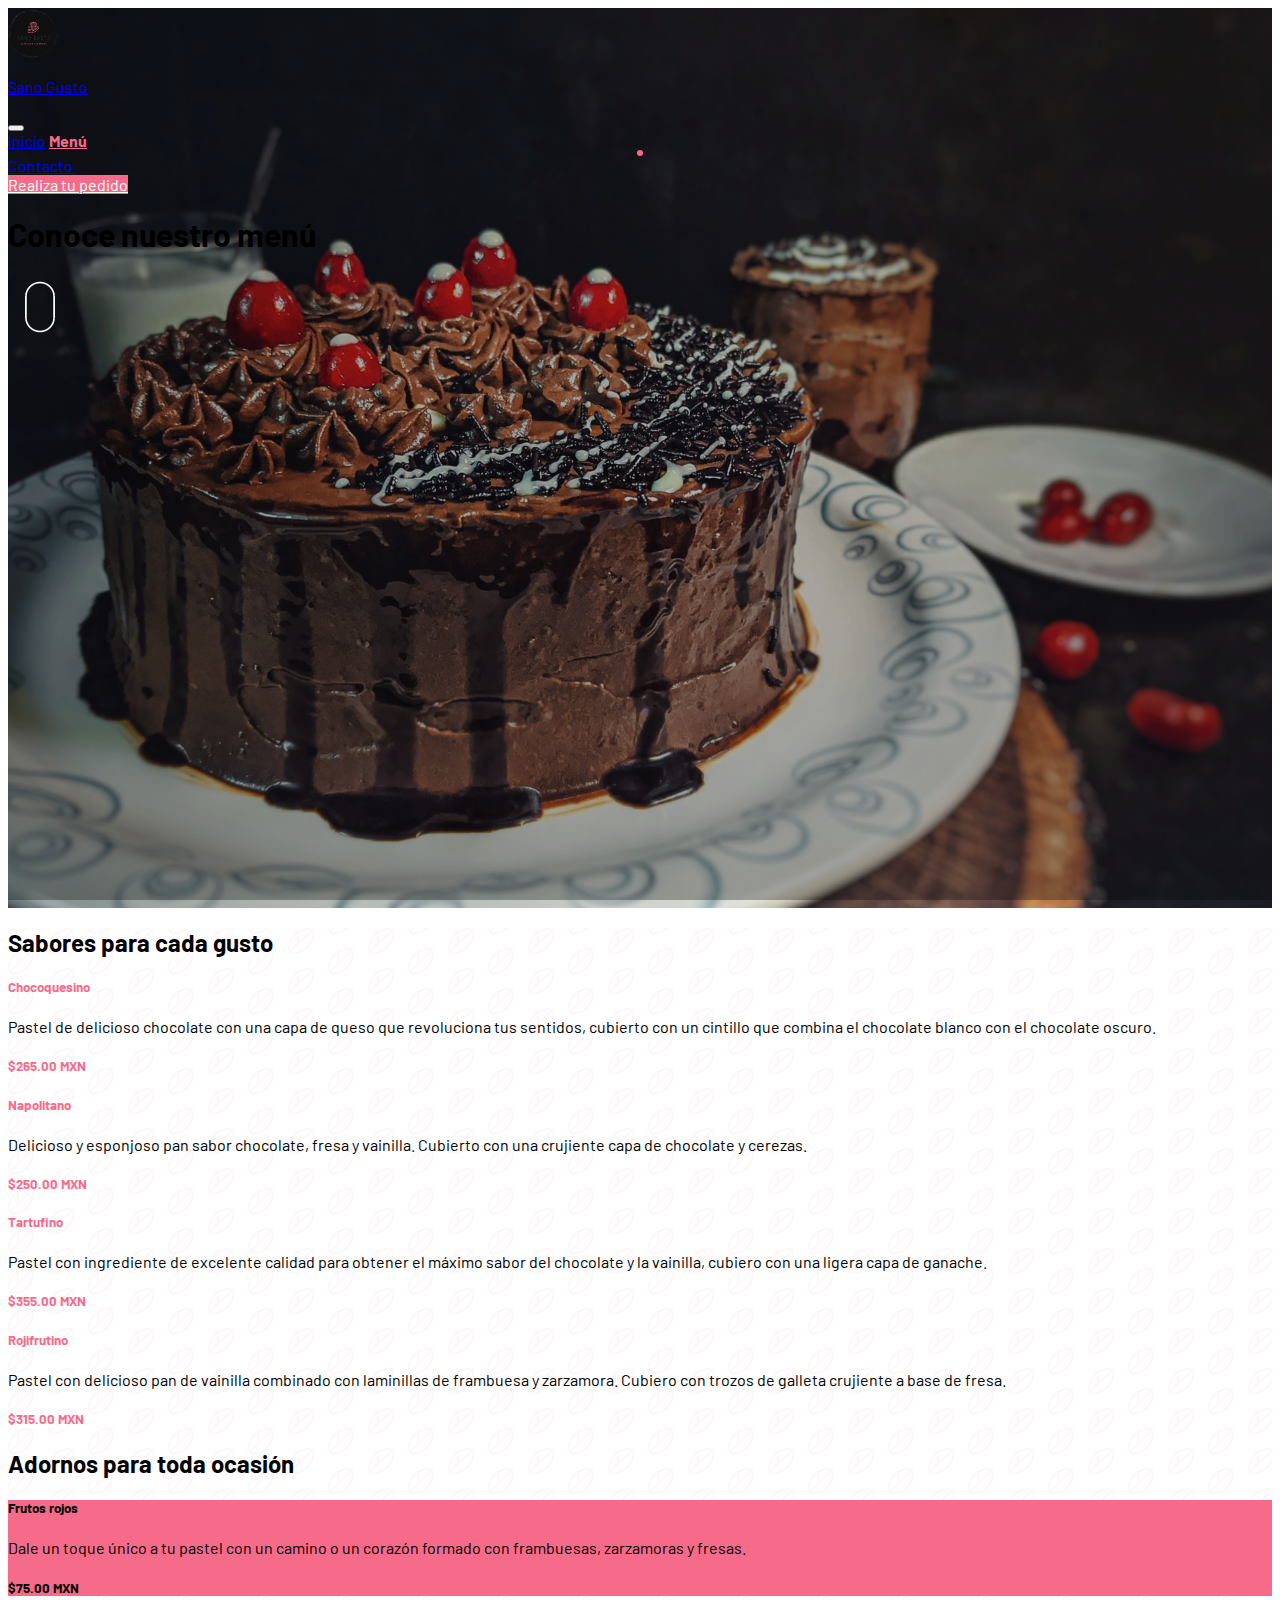
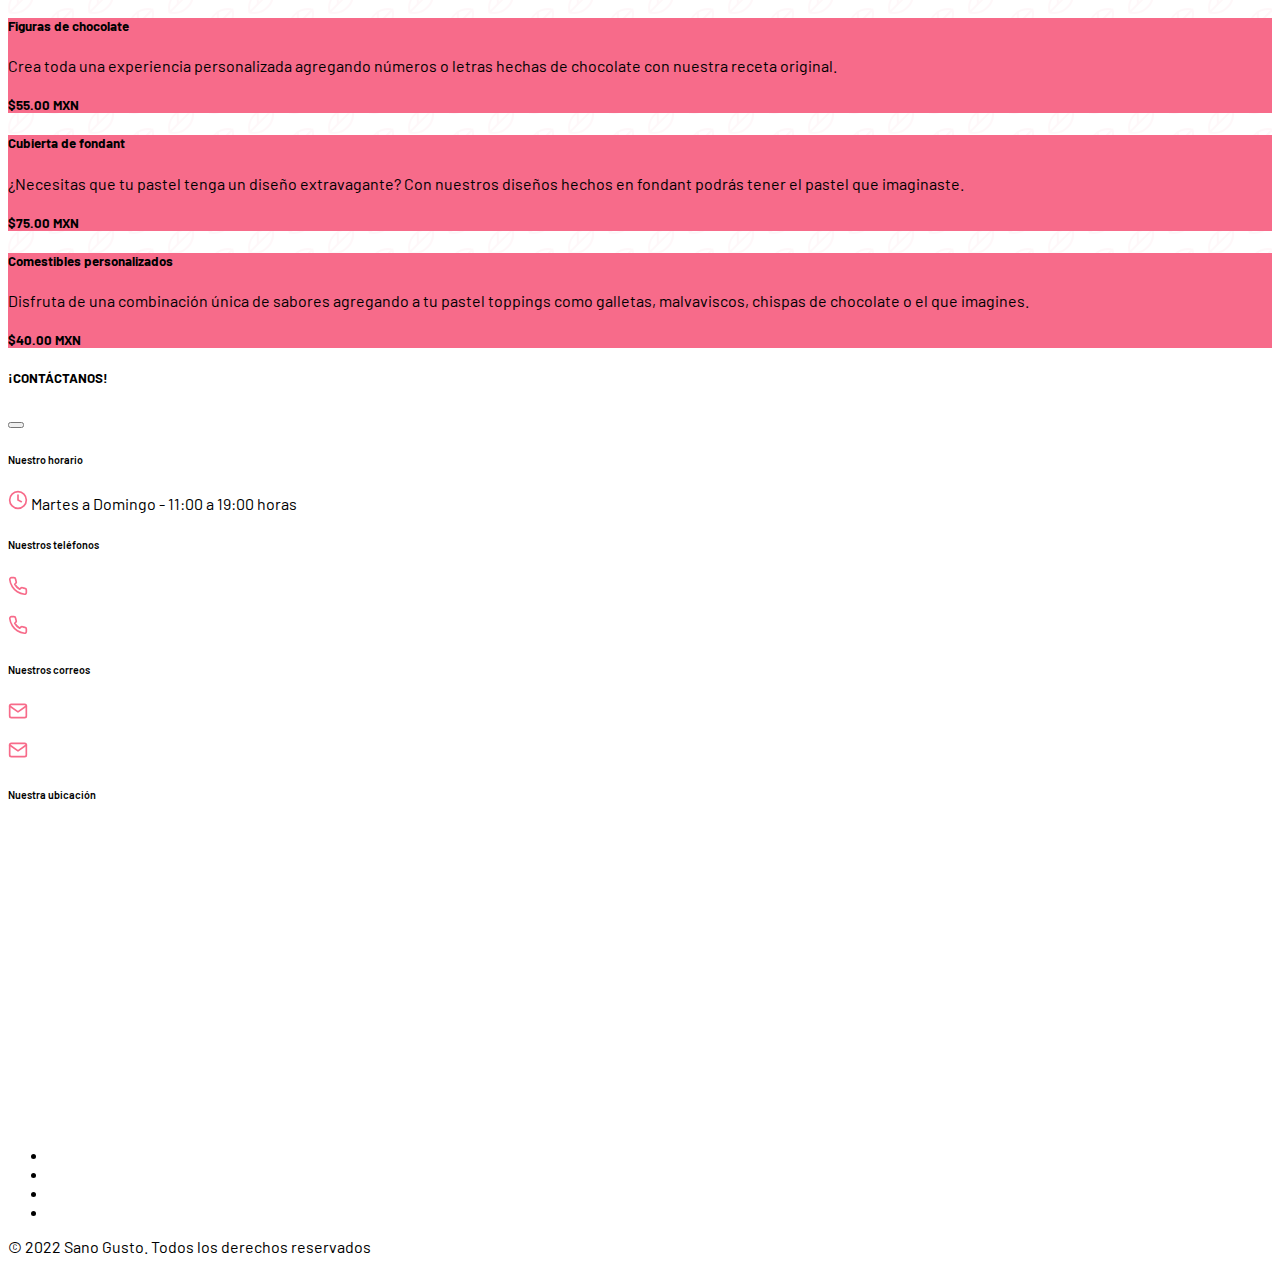
==== sano-gusto-web/menu.html @ 8782f6ae "Cargo de sitio para el cliente" ====
<!doctype html>
<html lang="es-MX">
	<head>
		<!-- Required meta tags -->
		<meta charset="utf-8">
		<meta name="viewport" content="width=device-width, initial-scale=1">
		<!-- Bootstrap CSS -->
		<link href="https://cdn.jsdelivr.net/npm/bootstrap@5.1.3/dist/css/bootstrap.min.css" rel="stylesheet" integrity="sha384-1BmE4kWBq78iYhFldvKuhfTAU6auU8tT94WrHftjDbrCEXSU1oBoqyl2QvZ6jIW3" crossorigin="anonymous">

		<!-- Google Fonts -->
		<link rel="preconnect" href="https://fonts.googleapis.com">
		<link rel="preconnect" href="https://fonts.gstatic.com" crossorigin>
		<link href="https://fonts.googleapis.com/css2?family=Barlow:wght@100;200;300;400;500;600;700;800;900&display=swap" rel="stylesheet">

		<link rel="shortcut icon" href="assets/img/logo-sano-gusto-transparente.png" type="image/x-icon">
		<link rel="stylesheet" href="assets/css/styles.css">
		<title>Menú | Sano Gusto</title>
	</head>
	<body>
		<header id="header-menu">
			<nav class="navbar navbar-expand-lg navbar-dark bg-transparent">
				<div class="container">
					<a class="navbar-brand" href="#">
						<img src="assets/img/logo-sano-gusto-transparente.png" alt="Logo Sano Gusto" height="50px" class="d-inline-block">
						<p class="d-inline-block mt-3 ms-3">Sano Gusto</p>
					</a>
					<button class="navbar-toggler" type="button" data-bs-toggle="collapse" data-bs-target="#navbarNav" aria-controls="navbarNav" aria-expanded="false" aria-label="Toggle navigation">
						<span class="navbar-toggler-icon"></span>
					</button>
					<div class="collapse navbar-collapse justify-content-between" id="navbarNav">
						<div class="navbar-nav">
							<a class="nav-link text-white" aria-current="page" href="index.html">Inicio</a>
							<a class="nav-link active" href="#">
								Menú
								<div class="link-dot"></div>
							</a>
							<a class="nav-link text-white" data-bs-toggle="offcanvas" href="#offcanvasExample">Contacto</a>
						</div>
						<a class="nav-link btn btn-rosa" href="pedido.html">Realiza tu pedido</a>
					</div>
				</div>
			</nav>
			
			<div class="container d-flex flex-column justify-content-center align-items-center h-75">
				<h1 class="display-1 text-uppercase fw-bold text-center text-white mb-5 pb-5">Conoce nuestro menú</h1>
				<img src="./assets/img/inicio/scroll-down-blanco.webp" alt="Scroll down">
			</div> <!-- d-flex -->
		</header>

		<main class="pattern-main pb-4">
			<div class="container">
				<h2 class="text-center text-uppercase py-5">Sabores para cada gusto</h2>
				<div class="row">
					<div class="col-12 col-lg-8 offset-lg-2 mb-3 px-4 px-lg-0">
						<div class="row p-4 bg-black bg-gradient rounded shadow">
							<div class="col-12 col-lg-10">
								<h5 class="text-uppercase text-rosa">Chocoquesino</h5>
								<p class="text-white mb-0">Pastel de delicioso chocolate con una capa de queso que revoluciona tus sentidos, cubierto con un cintillo que combina el chocolate blanco con el chocolate oscuro.</p>
							</div> <!-- col-12 col-lg-10 -->
							<div class="col-12 col-lg-2 d-flex justify-content-center align-items-center">
								<h5 class="text-rosa mb-0">$265.00 MXN</h5>
							</div> <!-- col-12 col-lg-2 -->
						</div> <!-- row p-4 bg-black bg-gradient rounded shadow -->
					</div> <!-- col-12 card border rounded shadow -->

					<div class="col-12 col-lg-8 offset-lg-2 mb-3 px-4 px-lg-0">
						<div class="row p-4 bg-black bg-gradient rounded shadow">
							<div class="col-12 col-lg-10">
								<h5 class="text-uppercase text-rosa">Napolitano</h5>
								<p class="text-white mb-0">Delicioso y esponjoso pan sabor chocolate, fresa y vainilla. Cubierto con una crujiente capa de chocolate y cerezas.</p>
							</div> <!-- col-12 col-lg-10 -->
							<div class="col-12 col-lg-2 d-flex justify-content-center align-items-center">
								<h5 class="text-rosa mb-0">$250.00 MXN</h5>
							</div> <!-- col-12 col-lg-2 -->
						</div> <!-- row p-4 bg-black bg-gradient rounded shadow -->
					</div> <!-- col-12 card border rounded shadow -->

					<div class="col-12 col-lg-8 offset-lg-2 mb-3 px-4 px-lg-0">
						<div class="row p-4 bg-black bg-gradient rounded shadow">
							<div class="col-12 col-lg-10">
								<h5 class="text-uppercase text-rosa">Tartufino</h5>
								<p class="text-white mb-0">Pastel con ingrediente de excelente calidad para obtener el máximo sabor del chocolate y la vainilla, cubiero con una ligera capa de ganache.</p>
							</div> <!-- col-12 col-lg-10 -->
							<div class="col-12 col-lg-2 d-flex justify-content-center align-items-center">
								<h5 class="text-rosa mb-0">$355.00 MXN</h5>
							</div> <!-- col-12 col-lg-2 -->
						</div> <!-- row p-4 bg-black bg-gradient rounded shadow -->
					</div> <!-- col-12 card border rounded shadow -->

					<div class="col-12 col-lg-8 offset-lg-2 mb-3 px-4 px-lg-0">
						<div class="row p-4 bg-black bg-gradient rounded shadow">
							<div class="col-12 col-lg-10">
								<h5 class="text-uppercase text-rosa">Rojifrutino</h5>
								<p class="text-white mb-0">Pastel con delicioso pan de vainilla combinado con laminillas de frambuesa y zarzamora. Cubiero con trozos de galleta crujiente a base de fresa.</p>
							</div> <!-- col-12 col-lg-10 -->
							<div class="col-12 col-lg-2 d-flex justify-content-center align-items-center">
								<h5 class="text-rosa mb-0">$315.00 MXN</h5>
							</div> <!-- col-12 col-lg-2 -->
						</div> <!-- row p-4 bg-black bg-gradient rounded shadow -->
					</div> <!-- col-12 card border rounded shadow -->
				</div> <!-- row -->

				<h2 class="text-center text-uppercase py-5">Adornos para toda ocasión</h2>
				<div class="row">
					<div class="col-12 col-lg-8 offset-lg-2 mb-3 px-4 px-lg-0">
						<div class="row p-4 bg-rosa bg-gradient rounded shadow">
							<div class="col-12 col-lg-10">
								<h5 class="text-uppercase text-black-50">Frutos rojos</h5>
								<p class="text-white mb-0">Dale un toque único a tu pastel con un camino o un corazón formado con frambuesas, zarzamoras y fresas.</p>
							</div> <!-- col-12 col-lg-10 -->
							<div class="col-12 col-lg-2 d-flex justify-content-center align-items-center">
								<h5 class="text-black-50 mb-0">$75.00 MXN</h5>
							</div> <!-- col-12 col-lg-2 -->
						</div> <!-- row p-4 bg-rosa bg-gradient rounded shadow -->
					</div> <!-- col-12 card border rounded shadow -->

					<div class="col-12 col-lg-8 offset-lg-2 mb-3 px-4 px-lg-0">
						<div class="row p-4 bg-rosa bg-gradient rounded shadow">
							<div class="col-12 col-lg-10">
								<h5 class="text-uppercase text-black-50">Figuras de chocolate</h5>
								<p class="text-white mb-0">Crea toda una experiencia personalizada agregando números o letras hechas de chocolate con nuestra receta original.</p>
							</div> <!-- col-12 col-lg-10 -->
							<div class="col-12 col-lg-2 d-flex justify-content-center align-items-center">
								<h5 class="text-black-50 mb-0">$55.00 MXN</h5>
							</div> <!-- col-12 col-lg-2 -->
						</div> <!-- row p-4 bg-rosa bg-gradient rounded shadow -->
					</div> <!-- col-12 card border rounded shadow -->

					<div class="col-12 col-lg-8 offset-lg-2 mb-3 px-4 px-lg-0">
						<div class="row p-4 bg-rosa bg-gradient rounded shadow">
							<div class="col-12 col-lg-10">
								<h5 class="text-uppercase text-black-50">Cubierta de fondant</h5>
								<p class="text-white mb-0">¿Necesitas que tu pastel tenga un diseño extravagante? Con nuestros diseños hechos en fondant podrás tener el pastel que imaginaste.</p>
							</div> <!-- col-12 col-lg-10 -->
							<div class="col-12 col-lg-2 d-flex justify-content-center align-items-center">
								<h5 class="text-black-50 mb-0">$75.00 MXN</h5>
							</div> <!-- col-12 col-lg-2 -->
						</div> <!-- row p-4 bg-rosa bg-gradient rounded shadow -->
					</div> <!-- col-12 card border rounded shadow -->

					<div class="col-12 col-lg-8 offset-lg-2 mb-3 px-4 px-lg-0">
						<div class="row p-4 bg-rosa bg-gradient rounded shadow">
							<div class="col-12 col-lg-10">
								<h5 class="text-uppercase text-black-50">Comestibles personalizados</h5>
								<p class="text-white mb-0">Disfruta de una combinación única de sabores agregando a tu pastel toppings como galletas, malvaviscos, chispas de chocolate o el que imagines.</p>
							</div> <!-- col-12 col-lg-10 -->
							<div class="col-12 col-lg-2 d-flex justify-content-center align-items-center">
								<h5 class="text-black-50 mb-0">$40.00 MXN</h5>
							</div> <!-- col-12 col-lg-2 -->
						</div> <!-- row p-4 bg-rosa bg-gradient rounded shadow -->
					</div> <!-- col-12 card border rounded shadow -->
				</div> <!-- row -->
			</div> <!-- container -->
		</main>

		<!-- INICIA CONTACTO -->
		<div class="offcanvas offcanvas-end bg-black bg-gradient text-white" tabindex="-1" id="offcanvasExample" aria-labelledby="offcanvasExampleLabel">
			<div class="offcanvas-header border-bottom">
				<h5 class="offcanvas-title text-center fw-700">¡CONTÁCTANOS!</h5>
				<button type="button" class="btn-close text-reset" data-bs-dismiss="offcanvas" aria-label="Close"></button>
			</div>
			<div class="offcanvas-body">
				<h6 class="fw-600">Nuestro horario</h6>
				<div class="ps-2">
					<p>
						<img class="img-fluid pe-2" src="./assets/img/clock.svg" alt="Icono reloj">
						<span>Martes a Domingo - 11:00 a 19:00 horas</span>
					</p>
				</div>

				<h6 class="mt-5 fw-600">Nuestros teléfonos</h6>
				<div class="ps-2">
					<p>
						<img class="img-fluid pe-2" src="./assets/img/phone.svg" alt="Icono teléfono">
						<a class="link-blanco" href="tel:5500110011">(55) 0011-0011</a>
					</p>
					<p>
						<img class="img-fluid pe-2" src="./assets/img/phone.svg" alt="Icono teléfono">
						<a class="link-blanco" href="tel:5500220022">(55) 0022-0022</a>
					</p>
				</div>

				<h6 class="mt-5 fw-600">Nuestros correos</h6>
				<div class="ps-2">
					<p>
						<img class="img-fluid pe-2" src="./assets/img/mail.svg" alt="Icono mail">
						<a class="link-blanco" href="mailto:info@sanogusto.com.mx">info@sanogusto.com.mx</a>
					</p>
					<p>
						<img class="img-fluid pe-2" src="./assets/img/mail.svg" alt="Icono mail">
						<a class="link-blanco" href="mailto:contacto@sanogusto.com.mx">contacto@sanogusto.com.mx</a>
					</p>
				</div>

				<h6 class="mt-5 fw-600">Nuestra ubicación</h6>
				<div class="ratio ratio-4x3 ps-2">
					<iframe src="https://www.google.com/maps/embed?pb=!1m18!1m12!1m3!1d120450.11251108212!2d-99.33448824179688!3d19.366294000000007!2m3!1f0!2f0!3f0!3m2!1i1024!2i768!4f13.1!3m3!1m2!1s0x85d201196dca8199%3A0xffe7560012c3a23b!2sCorporativo%20Microsoft%20M%C3%A9xico!5e0!3m2!1ses-419!2smx!4v1646533042907!5m2!1ses-419!2smx" width="400" height="300" style="border:0;" allowfullscreen="" loading="lazy"></iframe>
				</div>
			</div>
		</div>
		<!-- TERMINA CONTACTO -->

		<!-- INICIO FOOTER -->
			<footer id="footer" class="bg-black pt-3 pb-2 mt-2">
				<div class="container">
					<ul class="nav justify-content-center border-bottom pb-3 mb-4">
						<li class="nav-item"><a href="index.html" class="nav-link link-blanco px-2">Inico</a></li>
						<li class="nav-item"><a href="menu.html" class="nav-link link-blanco px-2">Menú</a></li>
						<li class="nav-item"><a class="nav-link link-blanco px-2" data-bs-toggle="offcanvas" href="#offcanvasExample">Contacto</a></li>
						<li class="nav-item"><a href="pedido.html" class="nav-link link-blanco px-2">Realiza tu pedido</a></li>
					</ul>
					<p class="text-center text-muted">© 2022 Sano Gusto. Todos los derechos reservados</p>
				</div>
			</footer>
		<!-- FIN FOOTER -->

		<!-- Bootstrap Bundle with Popper -->
		<script src="https://cdn.jsdelivr.net/npm/bootstrap@5.1.3/dist/js/bootstrap.bundle.min.js" integrity="sha384-ka7Sk0Gln4gmtz2MlQnikT1wXgYsOg+OMhuP+IlRH9sENBO0LRn5q+8nbTov4+1p" crossorigin="anonymous"></script>

		<!-- AOS JS -->
		<script src="./resources/aos/dist/aos.js"></script>

		<script src="./assets/js/app.js"></script>
	</body>
</html>
---- sano-gusto-web/assets/css/styles.css ----
/* INICIO GENERALES */
:root {
    --rosa: #f76b8a;
}

* {
    font-family: 'Barlow', sans-serif;
}

.fw-100 {
    font-weight: 100 !important;
}

.fw-200 {
    font-weight: 200 !important;
}

.fw-300 {
    font-weight: 300 !important;
}

.fw-400 {
    font-weight: 400 !important;
}

.fw-500 {
    font-weight: 500 !important;
}

.fw-600 {
    font-weight: 600 !important;
}

.fw-700 {
    font-weight: 700 !important;
}

.fw-800 {
    font-weight: 800 !important;
}

.fw-900 {
    font-weight: 900 !important;
}

.navbar-nav > a.active {
    color: var(--rosa) !important;
    font-weight: 700;
}

.navbar-nav > a.active > div.link-dot {
	display: block;
	width: 6px;
	height: 6px;
	margin: 0 auto;
	background: var(--rosa);
	border-radius: 50%;
}

footer > div > ul.border-bottom {
    border-bottom-color: var(--rosa) !important;
}

.link-blanco {
    color: white;
    text-decoration: none;
    transition: 200ms all;
}

.link-negro {
    color: #212529;
    text-decoration: none;
    transition: 200ms all;
}

.link-blanco:hover, .link-negro:hover {
    text-decoration: underline;
    color: var(--rosa);
}

.btn-outline-rosa {
    color: var(--rosa);
    border-color: var(--rosa);
    transition: all 300ms;
}

.btn-outline-rosa:hover {
    color: white;
    background-color: var(--rosa);
    border-color: var(--rosa);
    transform: scale(1.1)
}

.btn-rosa {
    color: white;
    background-color: var(--rosa);
    border-color: var(--rosa);
    transition: all 300ms;
}

.btn-rosa:hover {
    color: white;
    background-color: transparent;
    border-color: var(--rosa);
    transform: scale(1.1)
}

.text-rosa {
    color: var(--rosa);
}

.bg-rosa {
    background-color: var(--rosa);
}

.box-hover-effect-img {
	overflow: hidden;
}

.hover-effect-img {
	transition: all 450ms ease-out 0s;
}

.hover-effect-img:hover {
	transform: scale(1.1, 1.1);
}

/* FIN GENERALES */



/* INICIO INDEX */
#header-index {
    background: #000;
    /* background: linear-gradient(rgba(64,64,64,.3), rgba(64,64,64,.3)), url('../img/inicio/banner-header.jpg'); */
    background: url('../img/inicio/banner-header.jpg');
    background-attachment: fixed;
    background-repeat: no-repeat;
    background-size: cover;
    background-position: right top;
    height: 100vh;
}

.pattern-main {
    background-color: #ffffff;
    background-image: url("data:image/svg+xml,%3Csvg xmlns='http://www.w3.org/2000/svg' viewBox='0 0 80 40' width='80' height='40'%3E%3Cpath fill='%23f76b8a' fill-opacity='0.05' d='M0 40a19.96 19.96 0 0 1 5.9-14.11 20.17 20.17 0 0 1 19.44-5.2A20 20 0 0 1 20.2 40H0zM65.32.75A20.02 20.02 0 0 1 40.8 25.26 20.02 20.02 0 0 1 65.32.76zM.07 0h20.1l-.08.07A20.02 20.02 0 0 1 .75 5.25 20.08 20.08 0 0 1 .07 0zm1.94 40h2.53l4.26-4.24v-9.78A17.96 17.96 0 0 0 2 40zm5.38 0h9.8a17.98 17.98 0 0 0 6.67-16.42L7.4 40zm3.43-15.42v9.17l11.62-11.59c-3.97-.5-8.08.3-11.62 2.42zm32.86-.78A18 18 0 0 0 63.85 3.63L43.68 23.8zm7.2-19.17v9.15L62.43 2.22c-3.96-.5-8.05.3-11.57 2.4zm-3.49 2.72c-4.1 4.1-5.81 9.69-5.13 15.03l6.61-6.6V6.02c-.51.41-1 .85-1.48 1.33zM17.18 0H7.42L3.64 3.78A18 18 0 0 0 17.18 0zM2.08 0c-.01.8.04 1.58.14 2.37L4.59 0H2.07z'%3E%3C/path%3E%3C/svg%3E");
}
/* FIN INDEX */



/* INICIO MENU */
#header-menu {
    background: #000;
    background: linear-gradient(rgba(0,0,0,.3), rgba(0,0,0,.3)), url('../img/inicio/banner-menu.jpg');
    /* background: url('../img/inicio/banner-menu.jpg'); */
    background-attachment: fixed;
    background-repeat: no-repeat;
    background-size: cover;
    background-position: right top;
    height: 100vh;
}

.pattern-main {
    background-color: #ffffff;
    background-image: url("data:image/svg+xml,%3Csvg xmlns='http://www.w3.org/2000/svg' viewBox='0 0 80 40' width='80' height='40'%3E%3Cpath fill='%23f76b8a' fill-opacity='0.05' d='M0 40a19.96 19.96 0 0 1 5.9-14.11 20.17 20.17 0 0 1 19.44-5.2A20 20 0 0 1 20.2 40H0zM65.32.75A20.02 20.02 0 0 1 40.8 25.26 20.02 20.02 0 0 1 65.32.76zM.07 0h20.1l-.08.07A20.02 20.02 0 0 1 .75 5.25 20.08 20.08 0 0 1 .07 0zm1.94 40h2.53l4.26-4.24v-9.78A17.96 17.96 0 0 0 2 40zm5.38 0h9.8a17.98 17.98 0 0 0 6.67-16.42L7.4 40zm3.43-15.42v9.17l11.62-11.59c-3.97-.5-8.08.3-11.62 2.42zm32.86-.78A18 18 0 0 0 63.85 3.63L43.68 23.8zm7.2-19.17v9.15L62.43 2.22c-3.96-.5-8.05.3-11.57 2.4zm-3.49 2.72c-4.1 4.1-5.81 9.69-5.13 15.03l6.61-6.6V6.02c-.51.41-1 .85-1.48 1.33zM17.18 0H7.42L3.64 3.78A18 18 0 0 0 17.18 0zM2.08 0c-.01.8.04 1.58.14 2.37L4.59 0H2.07z'%3E%3C/path%3E%3C/svg%3E");
}
/* FIN MENU */

/* INICIO PEDIDO */
#header-pedido {
    background: #000;
    background: linear-gradient(rgba(0,0,0,.3), rgba(0,0,0,.3)), url('../img/inicio/banner-pedido.jpg');
    /* background: url('../img/inicio/banner-menu.jpg'); */
    background-attachment: fixed;
    background-repeat: no-repeat;
    background-size: cover;
    background-position: right top;
    height: 100vh;
}
/* FIN PEDIDO */
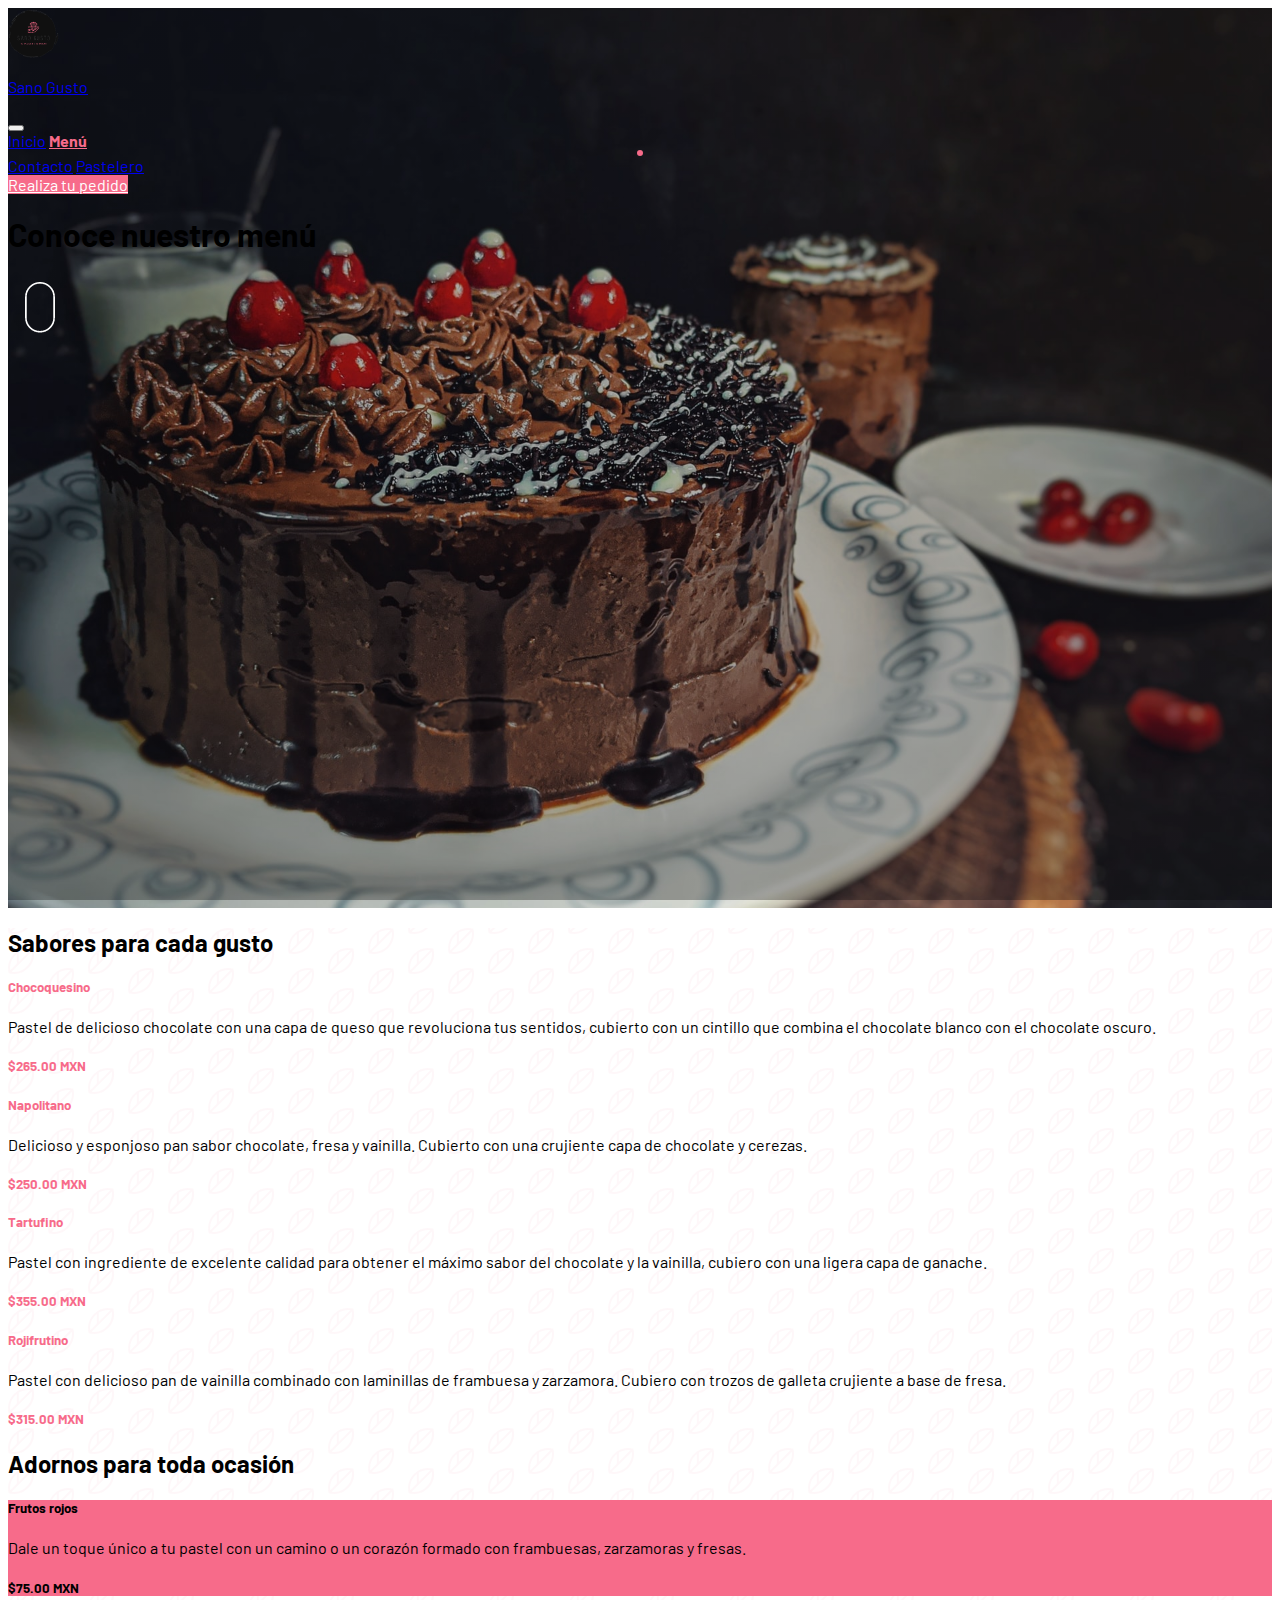
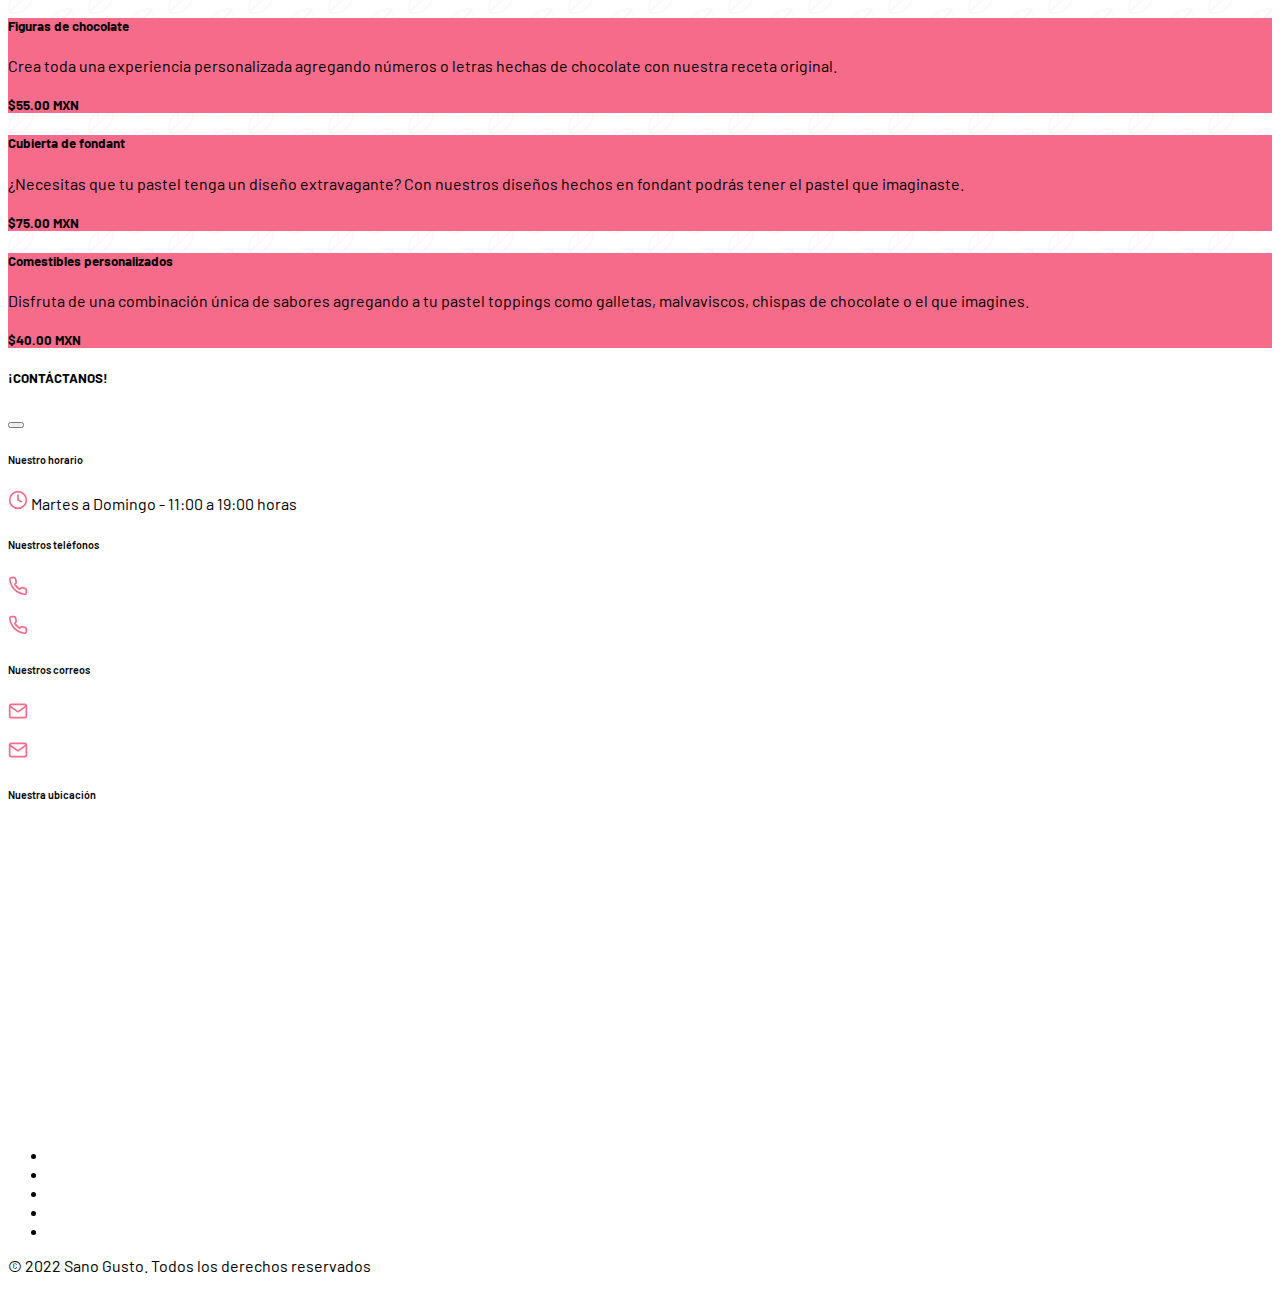
==== commit 24720191: "Panle de administracion - pedidos recibidos" ====
--- a/sano-gusto-web/menu.html
+++ b/sano-gusto-web/menu.html
@@ -35,6 +35,7 @@
 								<div class="link-dot"></div>
 							</a>
 							<a class="nav-link text-white" data-bs-toggle="offcanvas" href="#offcanvasExample">Contacto</a>
+							<a class="nav-link text-white" href="pastelero/index.html">Pastelero</a>
 						</div>
 						<a class="nav-link btn btn-rosa" href="pedido.html">Realiza tu pedido</a>
 					</div>
@@ -208,6 +209,7 @@
 						<li class="nav-item"><a href="menu.html" class="nav-link link-blanco px-2">Menú</a></li>
 						<li class="nav-item"><a class="nav-link link-blanco px-2" data-bs-toggle="offcanvas" href="#offcanvasExample">Contacto</a></li>
 						<li class="nav-item"><a href="pedido.html" class="nav-link link-blanco px-2">Realiza tu pedido</a></li>
+						<li class="nav-item"><a href="pastelero/index.html" class="nav-link link-blanco px-2">Pastelero</a></li>
 					</ul>
 					<p class="text-center text-muted">© 2022 Sano Gusto. Todos los derechos reservados</p>
 				</div>
--- a/sano-gusto-web/assets/css/styles.css
+++ b/sano-gusto-web/assets/css/styles.css
@@ -167,6 +167,8 @@
 }
 /* FIN MENU */
 
+
+
 /* INICIO PEDIDO */
 #header-pedido {
     background: #000;
@@ -178,4 +180,17 @@
     background-position: right top;
     height: 100vh;
 }
-/* FIN PEDIDO */+/* FIN PEDIDO */
+
+
+
+/* INICIO PASTELERO */
+.vh-90 {
+    height: 90vh;
+}
+
+.table-head-negro {
+    background-color: #000;
+    color: var(--rosa);
+}
+/* FIN PASTELERO */